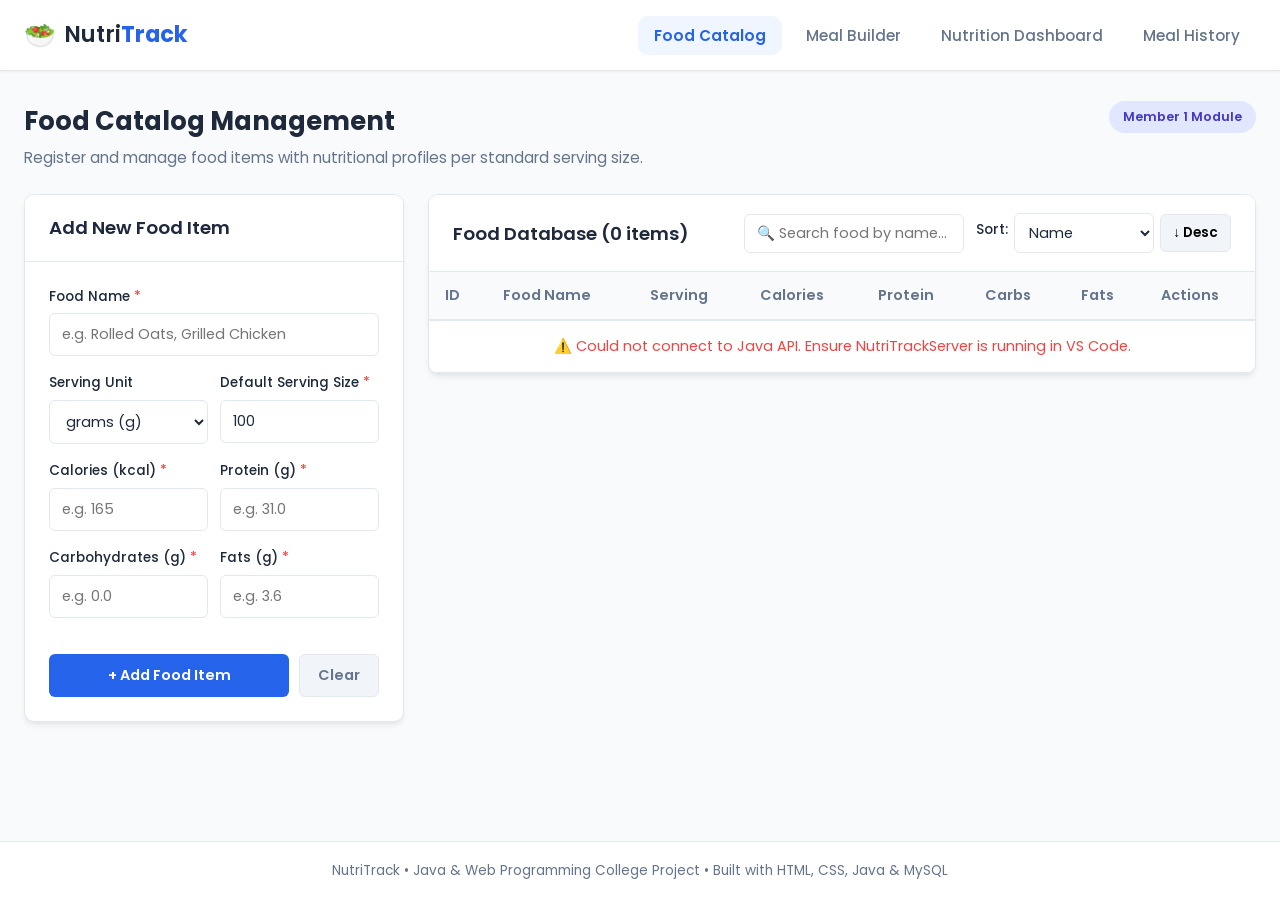
==== web/index.html @ ab467cb9 "feat(food): complete Member 1 Food Management module, FoodDAO, FoodService and foods.html" ====
<!DOCTYPE html>
<html lang="en">
<head>
    <meta charset="UTF-8">
    <meta name="viewport" content="width=device-width, initial-scale=1.0">
    <title>NutriTrack - Food Nutrition Calculator</title>
    <link rel="stylesheet" href="styles.css">
    <link href="https://fonts.googleapis.com/css2?family=Poppins:wght@400;500;600;700&display=swap" rel="stylesheet">
</head>
<body>
    <!-- Top Navigation Bar -->
    <header class="navbar">
        <div class="nav-container">
            <div class="logo">
                <span class="logo-icon">🥗</span>
                <span class="logo-text">Nutri<strong>Track</strong></span>
            </div>
            <nav class="nav-links">
                <button class="nav-btn active" data-tab="foods">Food Catalog</button>
                <button class="nav-btn" data-tab="meals">Meal Builder</button>
                <button class="nav-btn" data-tab="dashboard">Nutrition Dashboard</button>
                <button class="nav-btn" data-tab="history">Meal History</button>
            </nav>
        </div>
    </header>

    <!-- Notification Toast -->
    <div id="toast" class="toast hidden"></div>

    <main class="main-content">
        <!-- ======================================================= -->
        <!-- TAB 1: FOOD CATALOG MANAGEMENT (Member 1 - Active)      -->
        <!-- ======================================================= -->
        <section id="tab-foods" class="tab-content active">
            <div class="page-header">
                <div>
                    <h2>Food Catalog Management</h2>
                    <p class="subtitle">Register and manage food items with nutritional profiles per standard serving size.</p>
                </div>
                <div class="badge-role">Member 1 Module</div>
            </div>

            <div class="grid-layout">
                <!-- Left: Food Entry Form -->
                <div class="card form-card">
                    <div class="card-header">
                        <h3>Add New Food Item</h3>
                    </div>
                    <form id="addFoodForm">
                        <div class="form-group">
                            <label for="foodName">Food Name <span class="required">*</span></label>
                            <input type="text" id="foodName" name="foodName" placeholder="e.g. Rolled Oats, Grilled Chicken" required>
                        </div>

                        <div class="form-row">
                            <div class="form-group">
                                <label for="servingUnit">Serving Unit</label>
                                <select id="servingUnit" name="servingUnit">
                                    <option value="grams">grams (g)</option>
                                    <option value="ml">milliliters (ml)</option>
                                    <option value="cup">cup</option>
                                    <option value="pieces">pieces</option>
                                    <option value="tablespoon">tablespoon</option>
                                </select>
                            </div>
                            <div class="form-group">
                                <label for="defaultServingSize">Default Serving Size <span class="required">*</span></label>
                                <input type="number" id="defaultServingSize" name="defaultServingSize" value="100" min="1" step="any" required>
                            </div>
                        </div>

                        <div class="form-row">
                            <div class="form-group">
                                <label for="calories">Calories (kcal) <span class="required">*</span></label>
                                <input type="number" id="calories" name="calories" placeholder="e.g. 165" min="0" step="any" required>
                            </div>
                            <div class="form-group">
                                <label for="protein">Protein (g) <span class="required">*</span></label>
                                <input type="number" id="protein" name="protein" placeholder="e.g. 31.0" min="0" step="any" required>
                            </div>
                        </div>

                        <div class="form-row">
                            <div class="form-group">
                                <label for="carbohydrates">Carbohydrates (g) <span class="required">*</span></label>
                                <input type="number" id="carbohydrates" name="carbohydrates" placeholder="e.g. 0.0" min="0" step="any" required>
                            </div>
                            <div class="form-group">
                                <label for="fats">Fats (g) <span class="required">*</span></label>
                                <input type="number" id="fats" name="fats" placeholder="e.g. 3.6" min="0" step="any" required>
                            </div>
                        </div>

                        <div class="form-actions">
                            <button type="submit" class="btn btn-primary" id="btnSubmitFood">
                                <span>+ Add Food Item</span>
                            </button>
                            <button type="reset" class="btn btn-secondary">Clear</button>
                        </div>
                    </form>
                </div>

                <!-- Right: Food Catalog Table with Search & Sort -->
                <div class="card table-card">
                    <div class="card-header flex-header">
                        <h3>Food Database (<span id="foodCount">0</span> items)</h3>
                        <div class="table-controls">
                            <!-- Search -->
                            <div class="search-box">
                                <input type="text" id="foodSearch" placeholder="🔍 Search food by name...">
                            </div>
                            <!-- Sort -->
                            <div class="sort-box">
                                <label for="foodSort">Sort:</label>
                                <select id="foodSort">
                                    <option value="NAME">Name</option>
                                    <option value="CALORIES">Calories</option>
                                    <option value="PROTEIN">Protein</option>
                                    <option value="CARBS">Carbohydrates</option>
                                    <option value="FATS">Fats</option>
                                </select>
                                <button id="btnToggleOrder" class="btn btn-icon" title="Toggle Ascending/Descending">
                                    <span id="sortOrderIcon">↓ Desc</span>
                                </button>
                            </div>
                        </div>
                    </div>

                    <!-- Table Responsive Wrapper -->
                    <div class="table-responsive">
                        <table class="data-table">
                            <thead>
                                <tr>
                                    <th>ID</th>
                                    <th>Food Name</th>
                                    <th>Serving</th>
                                    <th>Calories</th>
                                    <th>Protein</th>
                                    <th>Carbs</th>
                                    <th>Fats</th>
                                    <th>Actions</th>
                                </tr>
                            </thead>
                            <tbody id="foodTableBody">
                                <tr>
                                    <td colspan="8" class="text-center text-muted">Loading foods from MySQL database...</td>
                                </tr>
                            </tbody>
                        </table>
                    </div>
                </div>
            </div>
        </section>

        <!-- Placeholders for upcoming members (Tabs 2, 3, 4) -->
        <section id="tab-meals" class="tab-content">
            <div class="placeholder-card">
                <div class="placeholder-icon">🍱</div>
                <h2>Meal Builder Module (Member 2)</h2>
                <p>This section is scheduled for Member 2. It will allow composing meals, scaling portions, and saving meals to MySQL.</p>
            </div>
        </section>

        <section id="tab-dashboard" class="tab-content">
            <div class="placeholder-card">
                <div class="placeholder-icon">📊</div>
                <h2>Nutrition Dashboard Module (Member 3)</h2>
                <p>This section is scheduled for Member 3. It will display daily intake cards and macronutrient percentage breakdowns.</p>
            </div>
        </section>

        <section id="tab-history" class="tab-content">
            <div class="placeholder-card">
                <div class="placeholder-icon">🕒</div>
                <h2>Meal History Module (Member 4)</h2>
                <p>This section is scheduled for Member 4. It will display historical records and aggregate reports by date.</p>
            </div>
        </section>
    </main>

    <footer class="footer">
        <p>NutriTrack &bull; Java & Web Programming College Project &bull; Built with HTML, CSS, Java & MySQL</p>
    </footer>

    <script src="app.js"></script>
</body>
</html>
---- web/styles.css ----
/* =====================================================================
   NutriTrack - Global Stylesheet (HTML & CSS Frontend)
   ===================================================================== */

:root {
    --primary: #2563eb;
    --primary-hover: #1d4ed8;
    --secondary: #64748b;
    --accent: #10b981;
    --danger: #ef4444;
    --danger-hover: #dc2626;
    --bg-page: #f8fafc;
    --bg-card: #ffffff;
    --border: #e2e8f0;
    --text-main: #1e293b;
    --text-muted: #64748b;
    --radius: 10px;
    --shadow: 0 4px 6px -1px rgba(0, 0, 0, 0.07), 0 2px 4px -2px rgba(0, 0, 0, 0.05);
}

* {
    margin: 0;
    padding: 0;
    box-sizing: border-box;
}

body {
    font-family: 'Poppins', -apple-system, BlinkMacSystemFont, 'Segoe UI', Roboto, sans-serif;
    background-color: var(--bg-page);
    color: var(--text-main);
    line-height: 1.6;
    min-height: 100vh;
    display: flex;
    flex-direction: column;
}

/* --- Header & Navigation --- */
.navbar {
    background: #ffffff;
    border-bottom: 1px solid var(--border);
    position: sticky;
    top: 0;
    z-index: 100;
    box-shadow: 0 1px 3px rgba(0,0,0,0.05);
}

.nav-container {
    max-width: 1280px;
    margin: 0 auto;
    padding: 0 24px;
    height: 70px;
    display: flex;
    justify-content: space-between;
    align-items: center;
}

.logo {
    display: flex;
    align-items: center;
    gap: 8px;
    font-size: 1.4rem;
    font-weight: 600;
    color: var(--text-main);
}

.logo strong {
    color: var(--primary);
}

.logo-icon {
    font-size: 1.6rem;
}

.nav-links {
    display: flex;
    gap: 8px;
}

.nav-btn {
    background: transparent;
    border: none;
    padding: 8px 16px;
    font-size: 0.95rem;
    font-family: inherit;
    font-weight: 500;
    color: var(--secondary);
    border-radius: var(--radius);
    cursor: pointer;
    transition: all 0.2s ease;
}

.nav-btn:hover {
    background: #f1f5f9;
    color: var(--text-main);
}

.nav-btn.active {
    background: #eff6ff;
    color: var(--primary);
    font-weight: 600;
}

/* --- Main Content Layout --- */
.main-content {
    flex: 1;
    max-width: 1280px;
    width: 100%;
    margin: 0 auto;
    padding: 30px 24px;
}

.tab-content {
    display: none;
}

.tab-content.active {
    display: block;
    animation: fadeIn 0.25s ease-in;
}

@keyframes fadeIn {
    from { opacity: 0; transform: translateY(6px); }
    to { opacity: 1; transform: translateY(0); }
}

.page-header {
    display: flex;
    justify-content: space-between;
    align-items: flex-start;
    margin-bottom: 24px;
}

.page-header h2 {
    font-size: 1.6rem;
    color: var(--text-main);
    font-weight: 700;
}

.subtitle {
    color: var(--text-muted);
    font-size: 0.95rem;
    margin-top: 4px;
}

.badge-role {
    background: #e0e7ff;
    color: #4338ca;
    font-size: 0.8rem;
    font-weight: 600;
    padding: 6px 14px;
    border-radius: 9999px;
}

/* --- Grid Layout (Split View) --- */
.grid-layout {
    display: grid;
    grid-template-columns: 380px 1fr;
    gap: 24px;
    align-items: start;
}

@media (max-width: 960px) {
    .grid-layout {
        grid-template-columns: 1fr;
    }
}

/* --- Cards --- */
.card {
    background: var(--bg-card);
    border-radius: var(--radius);
    border: 1px solid var(--border);
    box-shadow: var(--shadow);
    overflow: hidden;
}

.card-header {
    padding: 18px 24px;
    border-bottom: 1px solid var(--border);
    background: #ffffff;
}

.card-header h3 {
    font-size: 1.15rem;
    font-weight: 600;
    color: var(--text-main);
}

.flex-header {
    display: flex;
    justify-content: space-between;
    align-items: center;
    flex-wrap: wrap;
    gap: 12px;
}

/* --- Form Styles --- */
form {
    padding: 24px;
}

.form-group {
    margin-bottom: 16px;
    flex: 1;
}

.form-row {
    display: flex;
    gap: 12px;
}

label {
    display: block;
    font-size: 0.85rem;
    font-weight: 500;
    margin-bottom: 6px;
    color: var(--text-main);
}

.required {
    color: var(--danger);
}

input, select {
    width: 100%;
    padding: 10px 12px;
    border: 1px solid var(--border);
    border-radius: 6px;
    font-size: 0.9rem;
    font-family: inherit;
    color: var(--text-main);
    background: #ffffff;
    transition: border 0.2s;
}

input:focus, select:focus {
    outline: none;
    border-color: var(--primary);
    box-shadow: 0 0 0 3px rgba(37, 99, 235, 0.12);
}

.form-actions {
    display: flex;
    gap: 10px;
    margin-top: 20px;
}

/* --- Buttons --- */
.btn {
    display: inline-flex;
    align-items: center;
    justify-content: center;
    gap: 6px;
    padding: 10px 18px;
    font-size: 0.9rem;
    font-weight: 600;
    font-family: inherit;
    border-radius: 6px;
    cursor: pointer;
    border: 1px solid transparent;
    transition: all 0.2s;
}

.btn-primary {
    background: var(--primary);
    color: #ffffff;
    flex: 1;
}

.btn-primary:hover {
    background: var(--primary-hover);
}

.btn-secondary {
    background: #f1f5f9;
    color: var(--secondary);
    border-color: var(--border);
}

.btn-secondary:hover {
    background: #e2e8f0;
    color: var(--text-main);
}

.btn-danger-sm {
    background: #fee2e2;
    color: var(--danger);
    border: 1px solid #fecaca;
    padding: 4px 10px;
    font-size: 0.8rem;
    font-weight: 600;
    border-radius: 4px;
    cursor: pointer;
    transition: all 0.2s;
}

.btn-danger-sm:hover {
    background: var(--danger);
    color: #ffffff;
}

.btn-icon {
    background: #f1f5f9;
    border: 1px solid var(--border);
    padding: 8px 12px;
    border-radius: 6px;
    font-size: 0.85rem;
    cursor: pointer;
}

/* --- Table Controls (Search & Sort) --- */
.table-controls {
    display: flex;
    gap: 12px;
    align-items: center;
    flex-wrap: wrap;
}

.search-box input {
    width: 220px;
    padding: 8px 12px;
}

.sort-box {
    display: flex;
    align-items: center;
    gap: 6px;
    font-size: 0.85rem;
}

.sort-box select {
    width: 140px;
    padding: 8px 10px;
}

/* --- Table Styles --- */
.table-responsive {
    overflow-x: auto;
    max-height: 520px;
}

.data-table {
    width: 100%;
    border-collapse: collapse;
    font-size: 0.9rem;
    text-align: left;
}

.data-table th {
    background: #f8fafc;
    color: var(--secondary);
    font-weight: 600;
    padding: 12px 16px;
    border-bottom: 2px solid var(--border);
    position: sticky;
    top: 0;
    z-index: 10;
}

.data-table td {
    padding: 14px 16px;
    border-bottom: 1px solid var(--border);
    color: var(--text-main);
}

.data-table tr:hover {
    background: #f8fafc;
}

/* --- Nutrient Badges --- */
.badge-cal {
    display: inline-block;
    background: #ffedd5;
    color: #c2410c;
    font-weight: 600;
    padding: 2px 8px;
    border-radius: 4px;
}

.badge-pro {
    display: inline-block;
    background: #dcfce7;
    color: #15803d;
    font-weight: 600;
    padding: 2px 8px;
    border-radius: 4px;
}

.badge-carb {
    display: inline-block;
    background: #dbeafe;
    color: #1d4ed8;
    font-weight: 600;
    padding: 2px 8px;
    border-radius: 4px;
}

.badge-fat {
    display: inline-block;
    background: #f3e8ff;
    color: #7e22ce;
    font-weight: 600;
    padding: 2px 8px;
    border-radius: 4px;
}

/* --- Placeholders for Tabs 2, 3, 4 --- */
.placeholder-card {
    background: var(--bg-card);
    border: 2px dashed var(--border);
    border-radius: var(--radius);
    padding: 60px 20px;
    text-align: center;
    max-width: 700px;
    margin: 40px auto;
}

.placeholder-icon {
    font-size: 3rem;
    margin-bottom: 12px;
}

.placeholder-card h2 {
    color: var(--text-main);
    margin-bottom: 8px;
}

.placeholder-card p {
    color: var(--text-muted);
}

/* --- Toast Notification --- */
.toast {
    position: fixed;
    top: 24px;
    right: 24px;
    padding: 12px 20px;
    border-radius: 8px;
    font-size: 0.9rem;
    font-weight: 500;
    color: #ffffff;
    box-shadow: 0 10px 15px -3px rgba(0, 0, 0, 0.1);
    z-index: 1000;
    transition: all 0.3s ease;
}

.toast.success { background: #10b981; }
.toast.error { background: #ef4444; }
.toast.hidden { display: none; }

/* --- Footer --- */
.footer {
    background: #ffffff;
    border-top: 1px solid var(--border);
    padding: 18px 24px;
    text-align: center;
    font-size: 0.85rem;
    color: var(--text-muted);
    margin-top: auto;
}

.text-center { text-align: center; }
.text-muted { color: var(--text-muted); }
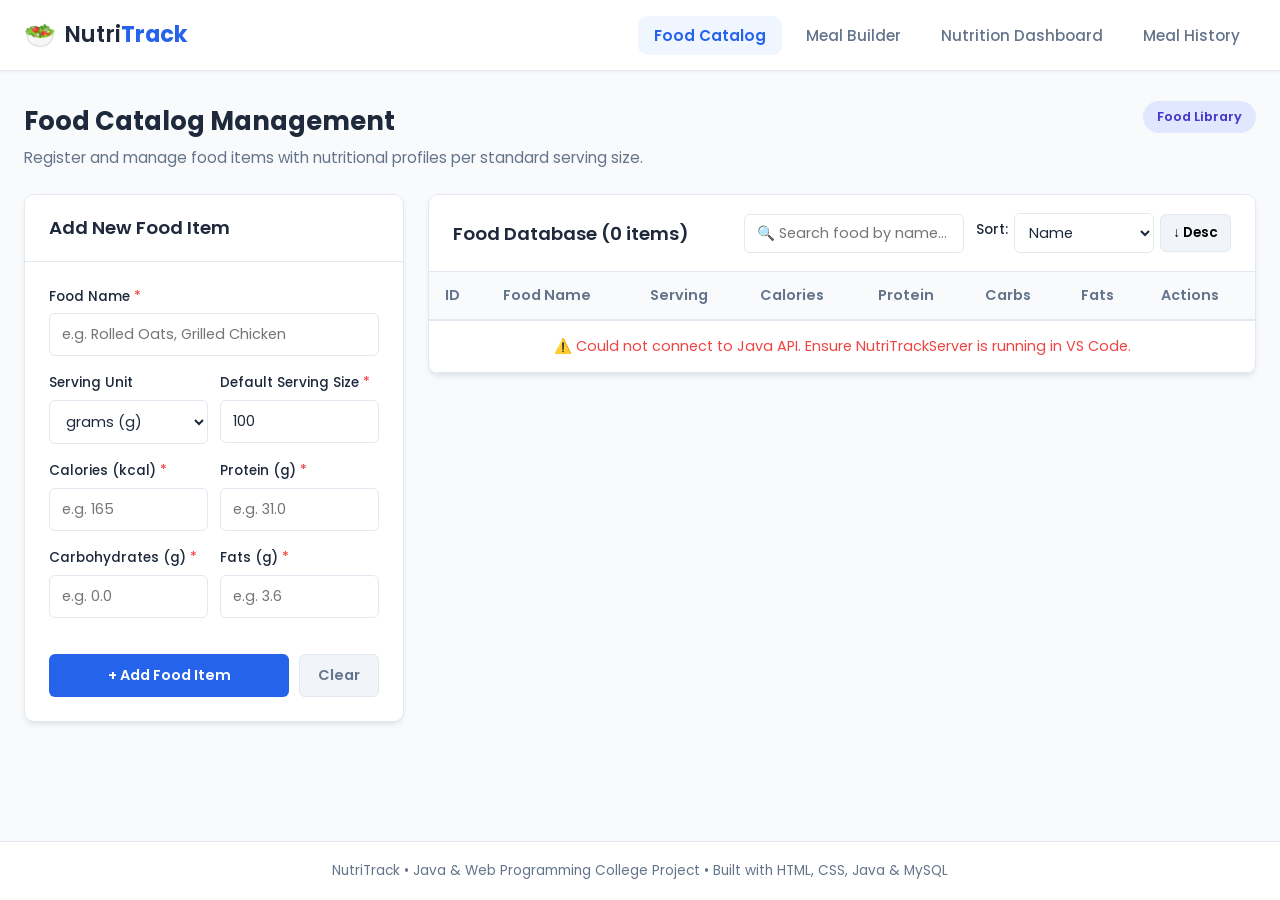
==== commit 9cdb8c22: "Integrate all NutriTrack modules" ====
--- a/web/index.html
+++ b/web/index.html
@@ -37,7 +37,7 @@
                     <h2>Food Catalog Management</h2>
                     <p class="subtitle">Register and manage food items with nutritional profiles per standard serving size.</p>
                 </div>
-                <div class="badge-role">Member 1 Module</div>
+                <div class="badge-role">Food Library</div>
             </div>
 
             <div class="grid-layout">
@@ -152,29 +152,17 @@
             </div>
         </section>
 
-        <!-- Placeholders for upcoming members (Tabs 2, 3, 4) -->
+        <!-- Application modules -->
         <section id="tab-meals" class="tab-content">
-            <div class="placeholder-card">
-                <div class="placeholder-icon">🍱</div>
-                <h2>Meal Builder Module (Member 2)</h2>
-                <p>This section is scheduled for Member 2. It will allow composing meals, scaling portions, and saving meals to MySQL.</p>
-            </div>
+            <iframe title="Meal Builder" src="meals.html" style="display:block; width:100%; height:900px; border:0; background:#f8fafc;"></iframe>
         </section>
 
         <section id="tab-dashboard" class="tab-content">
-            <div class="placeholder-card">
-                <div class="placeholder-icon">📊</div>
-                <h2>Nutrition Dashboard Module (Member 3)</h2>
-                <p>This section is scheduled for Member 3. It will display daily intake cards and macronutrient percentage breakdowns.</p>
-            </div>
+            <iframe title="Nutrition Dashboard" src="nutrition.html" style="display:block; width:100%; height:900px; border:0; background:#f8fafc;"></iframe>
         </section>
 
         <section id="tab-history" class="tab-content">
-            <div class="placeholder-card">
-                <div class="placeholder-icon">🕒</div>
-                <h2>Meal History Module (Member 4)</h2>
-                <p>This section is scheduled for Member 4. It will display historical records and aggregate reports by date.</p>
-            </div>
+            <iframe title="Meal History" src="history.html" style="display:block; width:100%; height:900px; border:0; background:#f8fafc;"></iframe>
         </section>
     </main>
 
--- a/web/styles.css
+++ b/web/styles.css
@@ -45,7 +45,7 @@
 }
 
 .nav-container {
-    max-width: 1280px;
+    max-width: 1600px;
     margin: 0 auto;
     padding: 0 24px;
     height: 70px;
@@ -103,7 +103,7 @@
 /* --- Main Content Layout --- */
 .main-content {
     flex: 1;
-    max-width: 1280px;
+    max-width: 1600px;
     width: 100%;
     margin: 0 auto;
     padding: 30px 24px;
